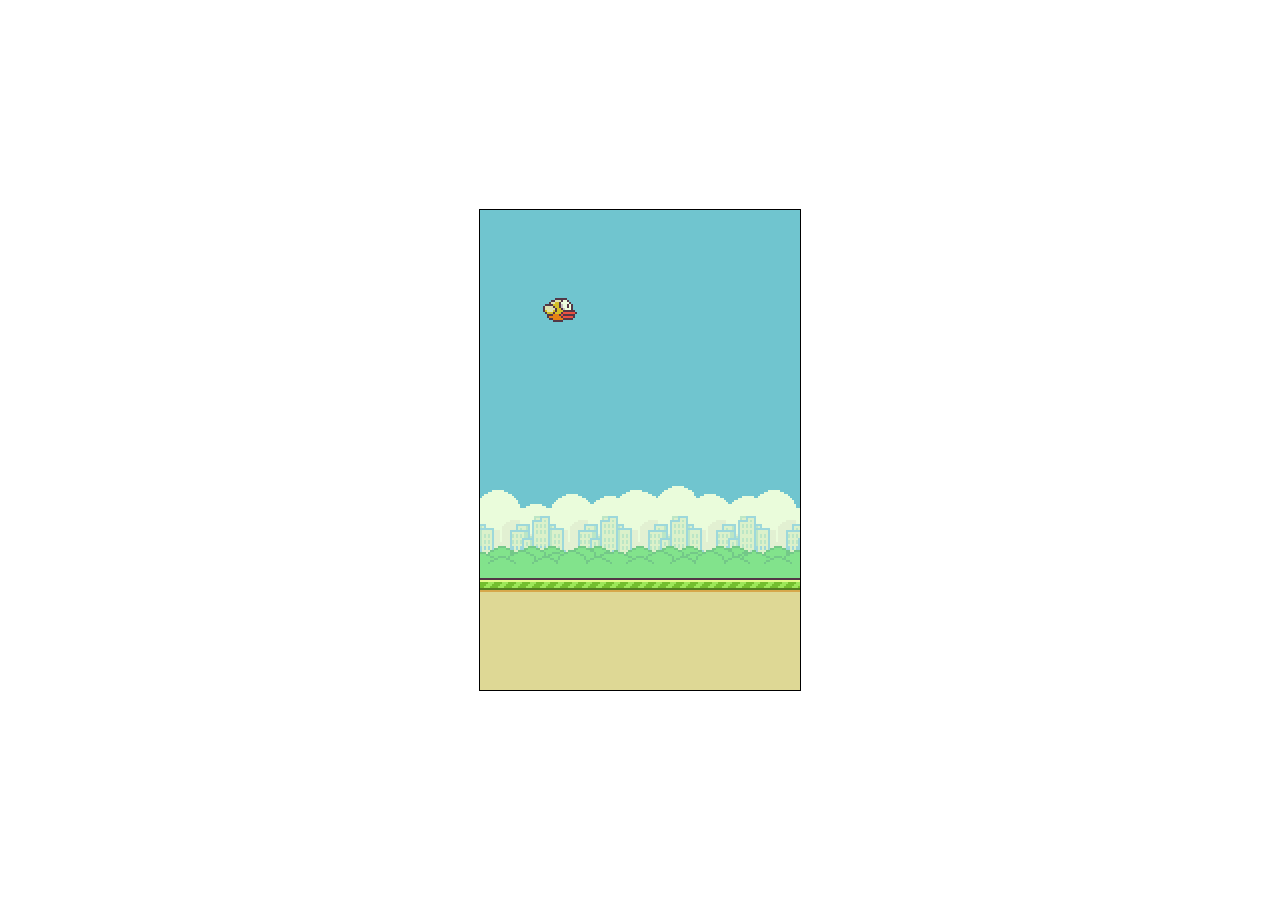
==== index.html @ e25f34d3 "first commit" ====
<!doctype html>
<html lang="en">
<head>
	<meta charset="UTF-8">
	<meta name="viewport" content="width=device-width, initial-scale=1, maximum-scale=1, minimum-scale=1, user-scalable=no">

	<meta name="apple-mobile-web-app-capable" content="yes">
	<meta name="mobile-web-app-capable" content="yes">

	<title>Flappy Nerd</title>

    <script src="sprite.js" type="text/javascript"></script>

	<style>
	canvas {
		display: block;
		position: absolute;
		margin: auto;
		top: 0;
		bottom: 0;
		left: 0;
		right: 0;
	}
	</style>
</head>
<body>
<script>
    document.addEventListener("DOMContentLoaded", function(event) {
    console.log("DOM fully loaded and parsed");
  });
    var 
    canvas,
    ctx,
    width,
    height,

    fgpos = 0,
    frames = 0,
    score = 0,
    best = 0,

    currentstate,
    states = {
	    Splash: 0, Game: 1, Score: 2
    },

    bird = {

        x: 80,
        y: 100,
        frame: 0, 
        animation: [0, 1, 2, 1],
        rotation: 0,
        gravity: 0.25,
        _jump: 4.6,
        velocity: 0,  

        jump: function(){
            this.velocity = -this._jump;
        },

        update: function(){
            var n = currentstate === states.Splash ? 10 : 5;
            this.frame += frames % n === 0 ? 1 : 0;
            this.frame %= this.animation.length;

        },

        draw: function(ctx){
            ctx.save();
            ctx.translate(this.x, this.y);
            ctx.rotate(this.rotation);

            var n = this.animation[this.frame];
            s_bird[n].draw(ctx, -s_bird[n].width/2, -s_bird[n].height/2);
            ctx.restore();
        }
        

    },
    pipes = {
        draw: function(ctx){
            
        }

    };

    function main() {
	canvas = document.createElement("canvas");

	width = window.innerWidth;
	height = window.innerHeight;

	if (width >= 500) {
		width  = 320;
		height = 480;
		canvas.style.border = "1px solid #000";
	}


	canvas.width = width;
	canvas.height = height;
	if (!(!!canvas.getContext && canvas.getContext("2d"))) {
		alert("Your browser doesn't support HTML5, please update to latest version");
	}
    ctx = canvas.getContext("2d");
    
     currentstate = states.Splash;

    currentstate = states.Splash;
    
	document.body.appendChild(canvas);

	var img = new Image();
	img.onload = function() {
		initSprites(this);
		ctx.fillStyle = s_bg.color;

		run();
	}
	img.src = "res/sheet.png";
}

function run() {
	var loop = function() {
		update();
		render();
		window.requestAnimationFrame(loop, canvas);
	}
	window.requestAnimationFrame(loop, canvas);
}


function update() {
	frames++;

	if (currentstate !== states.Score) {
		fgpos = (fgpos - 2) % 14;
	} else {
		best = Math.max(best, score);
		localStorage.setItem("best", best);
	}
	if (currentstate === states.Game) {
        
		pipes.update();
    }
    bird.update();
    

}


function render() {

	ctx.fillRect(0, 0, width, height);
	s_bg.draw(ctx, 0, height - s_bg.height);
	s_bg.draw(ctx, s_bg.width, height - s_bg.height);

    bird.draw(ctx);
    pipes.draw(ctx);


	s_fg.draw(ctx, fgpos, height - s_fg.height);
	s_fg.draw(ctx, fgpos + s_fg.width, height - s_fg.height);

	var width2 = width/2; 
}

main();


</script>
</body>
</html>
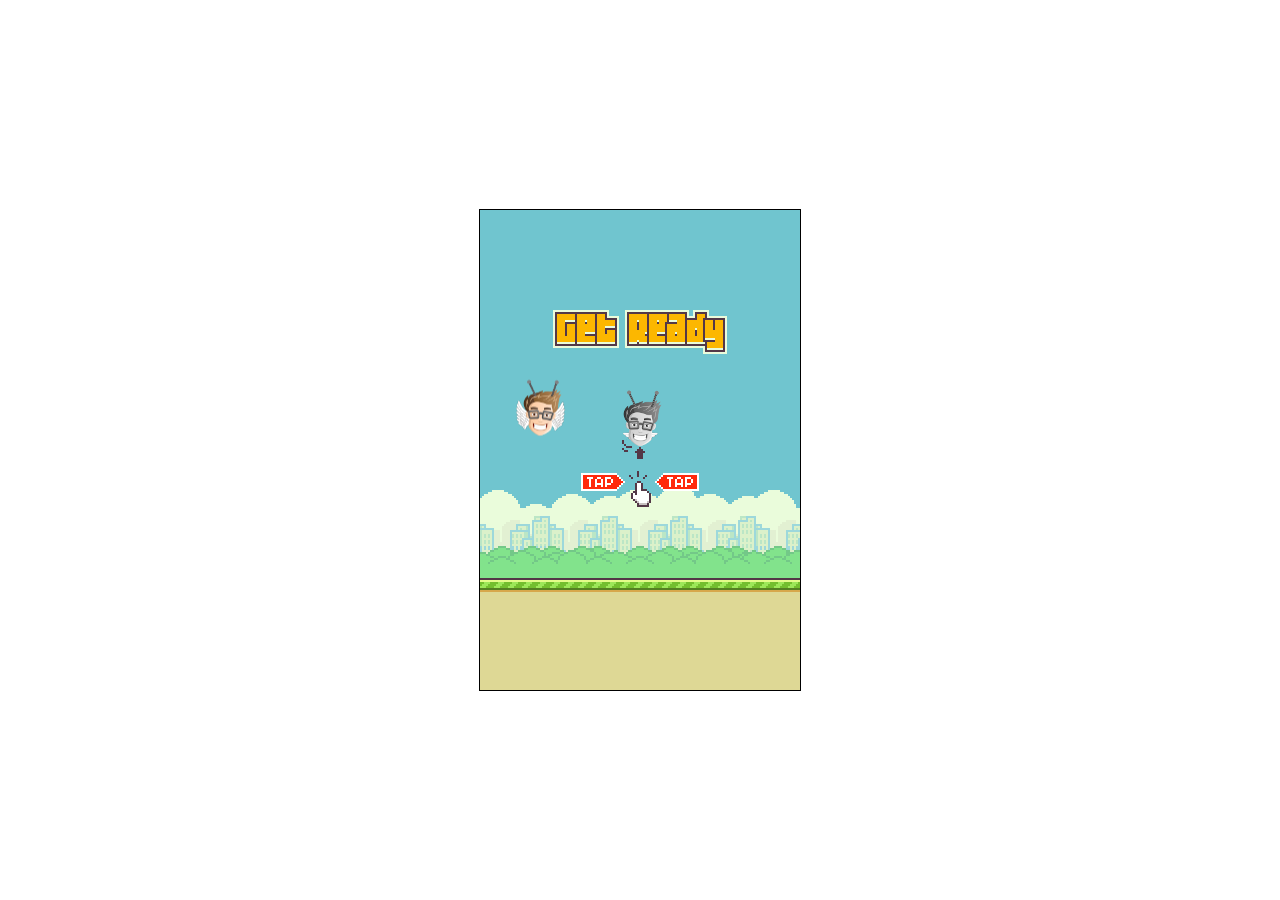
==== commit b33f717d: "Prepping for refactoring and added new sprite" ====
--- a/index.html
+++ b/index.html
@@ -1,174 +1,320 @@
 <!doctype html>
 <html lang="en">
+
 <head>
-	<meta charset="UTF-8">
-	<meta name="viewport" content="width=device-width, initial-scale=1, maximum-scale=1, minimum-scale=1, user-scalable=no">
-
-	<meta name="apple-mobile-web-app-capable" content="yes">
-	<meta name="mobile-web-app-capable" content="yes">
-
-	<title>Flappy Nerd</title>
-
-    <script src="sprite.js" type="text/javascript"></script>
-
-	<style>
-	canvas {
-		display: block;
-		position: absolute;
-		margin: auto;
-		top: 0;
-		bottom: 0;
-		left: 0;
-		right: 0;
-	}
-	</style>
+    <meta charset="UTF-8">
+    <meta name="viewport" content="width=device-width, initial-scale=1, maximum-scale=1, minimum-scale=1, user-scalable=no">
+
+    <meta name="apple-mobile-web-app-capable" content="yes">
+    <meta name="mobile-web-app-capable" content="yes">
+
+    <title>Flappy Nerd</title>
+
+    <script src="scripts/sprite.js" type="text/javascript"></script>
+    <script src="scripts/nerd.js" type="text/javascript"></script>
+    <script src="scripts/pipe.js" type="text/javascript"></script>
+
+    <style>
+        canvas {
+            display: block;
+            position: absolute;
+            margin: auto;
+            top: 0;
+            bottom: 0;
+            left: 0;
+            right: 0;
+        }
+    </style>
 </head>
+
 <body>
-<script>
-    document.addEventListener("DOMContentLoaded", function(event) {
-    console.log("DOM fully loaded and parsed");
-  });
-    var 
-    canvas,
-    ctx,
-    width,
-    height,
-
-    fgpos = 0,
-    frames = 0,
-    score = 0,
-    best = 0,
-
-    currentstate,
-    states = {
-	    Splash: 0, Game: 1, Score: 2
-    },
-
-    bird = {
-
-        x: 80,
-        y: 100,
-        frame: 0, 
-        animation: [0, 1, 2, 1],
-        rotation: 0,
-        gravity: 0.25,
-        _jump: 4.6,
-        velocity: 0,  
-
-        jump: function(){
-            this.velocity = -this._jump;
-        },
-
-        update: function(){
-            var n = currentstate === states.Splash ? 10 : 5;
-            this.frame += frames % n === 0 ? 1 : 0;
-            this.frame %= this.animation.length;
-
-        },
-
-        draw: function(ctx){
-            ctx.save();
-            ctx.translate(this.x, this.y);
-            ctx.rotate(this.rotation);
-
-            var n = this.animation[this.frame];
-            s_bird[n].draw(ctx, -s_bird[n].width/2, -s_bird[n].height/2);
-            ctx.restore();
-        }
-        
-
-    },
-    pipes = {
-        draw: function(ctx){
+    <script>
+        document.addEventListener("DOMContentLoaded", function (event) {
+            console.log("DOM fully loaded and parsed");
+        });
+        var
+            canvas,
+            ctx,
+            width,
+            height,
+
+            updateId, //test
+
+            fgpos = 0,
+            frames = 0,
+            score = 0,
+            best = 0,
+            gap = 110,
+
+            previousDelta = 0, //test
+            fpsLimit = 80, //test
+
+            currentstate,
+            states = {
+                Splash: 0,
+                Game: 1,
+                Score: 2
+            },
+
+            bird = {
+
+                x: 60,
+                y: 0,
+                frame: 0,
+                animation: [0, 1, 2, 1],
+                rotation: 0,
+                radius: 20,
+                gravity: 0.25,
+                _jump: 4.6,
+                velocity: 0,
+
+                jump: function () {
+                    this.velocity = -this._jump;
+                },
+
+                update: function () {
+                    var n = currentstate === states.Splash ? 10 : 5;
+                    this.frame += frames % n === 0 ? 1 : 0;
+                    this.frame %= this.animation.length;
+
+                    if (currentstate === states.Splash) {
+                        this.y = height - 280 + 5 * Math.cos(frames / 10);
+                        this.rotation = 0;
+                    } else {
+                        this.velocity += this.gravity;
+                        this.y += this.velocity;
+
+                        if (this.y >= height - s_fg.height - 10) {
+                            this.y = height - s_fg.height - 10;
+                            if (currentstate === states.Game) {
+                                currentstate = states.Score;
+                            }
+                            this.velocity = this._jump;
+                        }
+
+                        if (this.velocity >= this._jump) {
+                            this.frame = 1;
+                            this.rotation = Math.min(Math.PI / 8, this.rotation + 0.3);
+                        } else {
+                            this.rotation = -0.4;
+                        }
+
+                    }
+
+                },
+
+                draw: function (ctx) {
+                    ctx.save();
+                    ctx.translate(this.x, this.y);
+                    ctx.rotate(this.rotation);
+
+                    var n = this.animation[this.frame];
+
+                    s_bird[n].draw(ctx, -s_bird[n].width / 2, -s_bird[n].height / 2);
+
+                    ctx.restore();
+                }
+
+
+            },
+
+            nerd = {
+
+
+
+            },
+
+            pipes = {
+                _pipes: [],
+
+                reset: function () {
+                    this._pipes = [];
+                },
+
+                    
+                    
+
+                    
+	update: function() {
+		// add new pipe each 100 frames
+		if (frames % 100 === 0) {
+			// calculate y position
+			var _y = height - (s_pipeSouth.height+s_fg.height+120+200*Math.random());
+			// create and push pipe to array
+			this._pipes.push({
+				x: 500,
+				y: _y,
+				width: s_pipeSouth.width,
+				height: s_pipeSouth.height
+			});
+		}
+		for (var i = 0, len = this._pipes.length; i < len; i++) {
+			var p = this._pipes[i];
+
+			if (i === 0) {
+
+				score += p.x === bird.x ? 1 : 0;
+
+				// collision check, calculates x/y difference and
+				// use normal vector length calculation to determine
+				// intersection
+				var cx  = Math.min(Math.max(bird.x, p.x), p.x+p.width);
+				var cy1 = Math.min(Math.max(bird.y, p.y), p.y+p.height);
+				var cy2 = Math.min(Math.max(bird.y, p.y+p.height+gap), p.y+2*p.height+gap);
+				// closest difference
+				var dx  = bird.x - cx;
+				var dy1 = bird.y - cy1;
+				var dy2 = bird.y - cy2;
+				// vector length
+				var d1 = dx*dx + dy1*dy1;
+				var d2 = dx*dx + dy2*dy2;
+				var r = bird.radius*bird.radius;
+				// determine intersection
+				if (r > d1 || r > d2) {
+					currentstate = states.Score;
+				}
+			}
+			// move pipe and remove if outside of canvas
+			p.x -= 2;
+			if (p.x < -p.width) {
+				this._pipes.splice(i, 1);
+				i--;
+				len--;
+			}
+		}
+	},
+
+                draw: function (ctx) {
+                    for (var i = 0, len = this._pipes.length; i < len; i++) {
+                        var p = this._pipes[i];
+                        s_pipeSouth.draw(ctx, p.x, p.y);
+                        //gap variable, remember to set as a var.
+                        s_pipeNorth.draw(ctx, p.x, p.y + gap + p.height);
+                    }
+                }
+
+            };
+
+        function onpress(evt) {
+            switch (currentstate) {
+                case states.Splash:
+                    currentstate = states.Game;
+                    bird.jump();
+                    break;
+
+                case states.Game:
+                    bird.jump();
+                    break;
+
+                case states.Score:
+                    break;
+            }
+
+        }
+
+        function main() {
+            canvas = document.createElement("canvas");
+
+            width = window.innerWidth;
+            height = window.innerHeight;
+
+            var evt = "touchstart";
+
+            if (width >= 500) {
+                width = 320;
+                height = 480;
+                canvas.style.border = "1px solid #000";
+                evt = "mousedown";
+
+            }
+
+            document.addEventListener(evt, onpress);
+
+            canvas.width = width;
+            canvas.height = height;
+            if (!(!!canvas.getContext && canvas.getContext("2d"))) {
+                alert("Your browser doesn't support HTML5, please update to latest version");
+            }
+            ctx = canvas.getContext("2d");
+
+
+            currentstate = states.Splash;
+
+            document.body.appendChild(canvas);
+
+            var img = new Image();
+            img.onload = function () {
+                initSprites(this);
+                ctx.fillStyle = s_bg.color;
+
+                run();
+            }
+            img.src = "res/sheetx.png";
+
+        }
+
+        function run() {
+            var loop = function (currentDelta) { //fps test,
+                updateId = requestAnimationFrame(loop); //fps test
+                var delta = currentDelta - previousDelta;//fps test
+                if (fpsLimit && delta < 1000 / fpsLimit) {return;}//fps test
+                update();
+                render();
+
+                window.requestAnimationFrame(loop, canvas);
+                previousDelta = currentDelta;//fps test
+            }
+            window.requestAnimationFrame(loop, canvas);
+        }
+
+
+        function update() {
+            frames++;
+
+            if (currentstate !== states.Score) {
+                fgpos = (fgpos - 2) % 14;
+
+            } else {
+                best = Math.max(best, score);
+                localStorage.setItem("best", best);
+            }
+
+            if (currentstate === states.Game) {
+
+                pipes.update();
+            }
+            bird.update();
+
+
+        }
+
+
+        function render() {
+
+            ctx.fillRect(0, 0, width, height);
+            s_bg.draw(ctx, 0, height - s_bg.height);
+            s_bg.draw(ctx, s_bg.width, height - s_bg.height);
+
             
-        }
-
-    };
-
-    function main() {
-	canvas = document.createElement("canvas");
-
-	width = window.innerWidth;
-	height = window.innerHeight;
-
-	if (width >= 500) {
-		width  = 320;
-		height = 480;
-		canvas.style.border = "1px solid #000";
-	}
-
-
-	canvas.width = width;
-	canvas.height = height;
-	if (!(!!canvas.getContext && canvas.getContext("2d"))) {
-		alert("Your browser doesn't support HTML5, please update to latest version");
-	}
-    ctx = canvas.getContext("2d");
-    
-     currentstate = states.Splash;
-
-    currentstate = states.Splash;
-    
-	document.body.appendChild(canvas);
-
-	var img = new Image();
-	img.onload = function() {
-		initSprites(this);
-		ctx.fillStyle = s_bg.color;
-
-		run();
-	}
-	img.src = "res/sheet.png";
-}
-
-function run() {
-	var loop = function() {
-		update();
-		render();
-		window.requestAnimationFrame(loop, canvas);
-	}
-	window.requestAnimationFrame(loop, canvas);
-}
-
-
-function update() {
-	frames++;
-
-	if (currentstate !== states.Score) {
-		fgpos = (fgpos - 2) % 14;
-	} else {
-		best = Math.max(best, score);
-		localStorage.setItem("best", best);
-	}
-	if (currentstate === states.Game) {
-        
-		pipes.update();
-    }
-    bird.update();
-    
-
-}
-
-
-function render() {
-
-	ctx.fillRect(0, 0, width, height);
-	s_bg.draw(ctx, 0, height - s_bg.height);
-	s_bg.draw(ctx, s_bg.width, height - s_bg.height);
-
-    bird.draw(ctx);
-    pipes.draw(ctx);
-
-
-	s_fg.draw(ctx, fgpos, height - s_fg.height);
-	s_fg.draw(ctx, fgpos + s_fg.width, height - s_fg.height);
-
-	var width2 = width/2; 
-}
-
-main();
-
-
-</script>
+            pipes.draw(ctx);
+            bird.draw(ctx);
+
+
+            s_fg.draw(ctx, fgpos, height - s_fg.height);
+            s_fg.draw(ctx, fgpos + s_fg.width, height - s_fg.height);
+
+
+            var width2 = width / 2;
+            if (currentstate === states.Splash) {
+                s_splash.draw(ctx, width2 - s_splash.width / 2, height - 300);
+                s_text.GetReady.draw(ctx, width2 - s_text.GetReady.width / 2, height - 380);
+            }
+
+
+        }
+
+        main();
+    </script>
 </body>
+
 </html>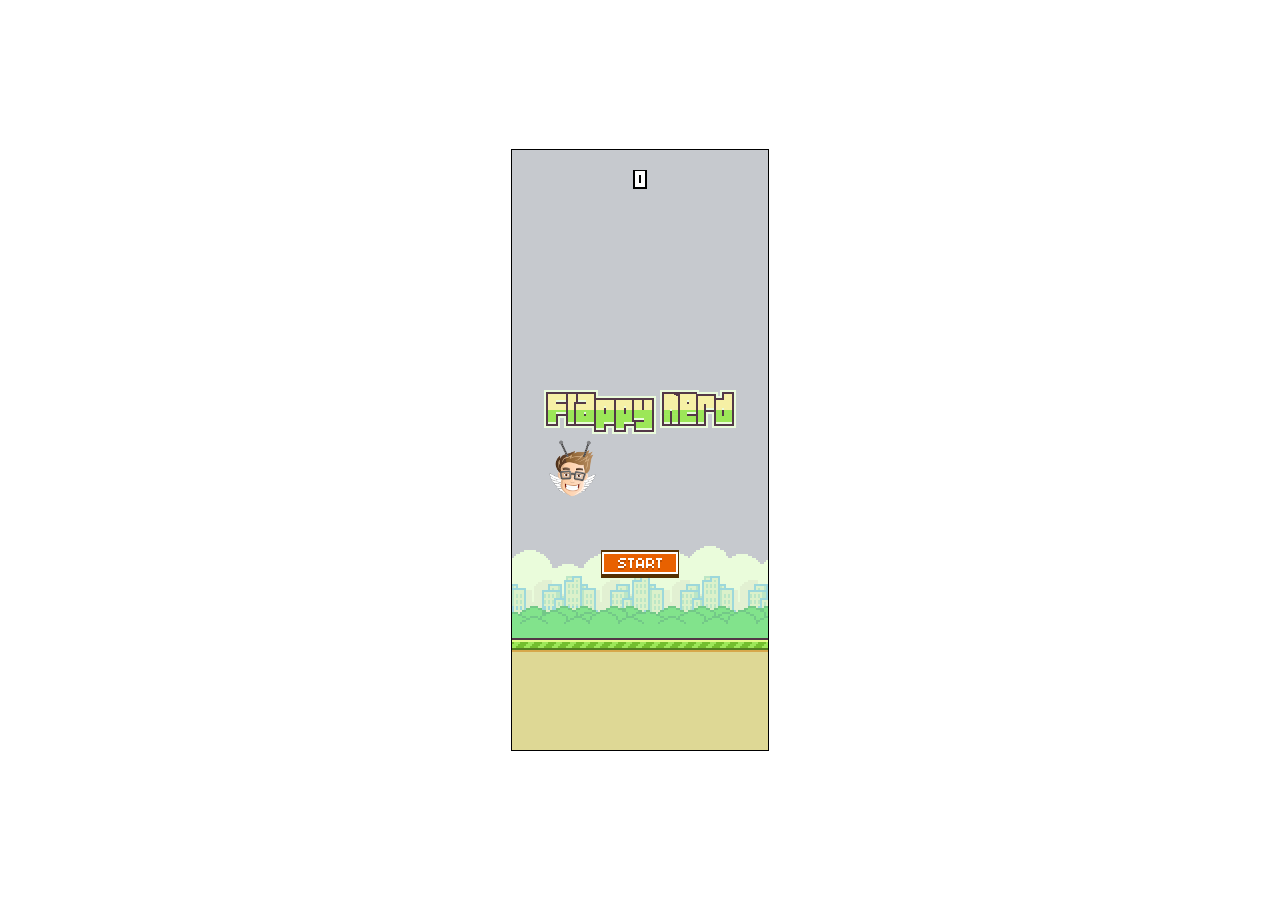
==== commit 29a07fa6: "lots" ====
--- a/index.html
+++ b/index.html
@@ -13,6 +13,8 @@
     <script src="scripts/sprite.js" type="text/javascript"></script>
     <script src="scripts/nerd.js" type="text/javascript"></script>
     <script src="scripts/pipe.js" type="text/javascript"></script>
+    <script src="scripts/helpers.js" type="text/javascript"></script>
+    <script src="scripts/render.js" type="text/javascript"></script>
 
     <style>
         canvas {
@@ -37,6 +39,8 @@
             ctx,
             width,
             height,
+            okbtn,
+            startbtn,
 
             updateId, //test
 
@@ -53,164 +57,9 @@
             states = {
                 Splash: 0,
                 Game: 1,
-                Score: 2
-            },
-
-            bird = {
-
-                x: 60,
-                y: 0,
-                frame: 0,
-                animation: [0, 1, 2, 1],
-                rotation: 0,
-                radius: 20,
-                gravity: 0.25,
-                _jump: 4.6,
-                velocity: 0,
-
-                jump: function () {
-                    this.velocity = -this._jump;
-                },
-
-                update: function () {
-                    var n = currentstate === states.Splash ? 10 : 5;
-                    this.frame += frames % n === 0 ? 1 : 0;
-                    this.frame %= this.animation.length;
-
-                    if (currentstate === states.Splash) {
-                        this.y = height - 280 + 5 * Math.cos(frames / 10);
-                        this.rotation = 0;
-                    } else {
-                        this.velocity += this.gravity;
-                        this.y += this.velocity;
-
-                        if (this.y >= height - s_fg.height - 10) {
-                            this.y = height - s_fg.height - 10;
-                            if (currentstate === states.Game) {
-                                currentstate = states.Score;
-                            }
-                            this.velocity = this._jump;
-                        }
-
-                        if (this.velocity >= this._jump) {
-                            this.frame = 1;
-                            this.rotation = Math.min(Math.PI / 8, this.rotation + 0.3);
-                        } else {
-                            this.rotation = -0.4;
-                        }
-
-                    }
-
-                },
-
-                draw: function (ctx) {
-                    ctx.save();
-                    ctx.translate(this.x, this.y);
-                    ctx.rotate(this.rotation);
-
-                    var n = this.animation[this.frame];
-
-                    s_bird[n].draw(ctx, -s_bird[n].width / 2, -s_bird[n].height / 2);
-
-                    ctx.restore();
-                }
-
-
-            },
-
-            nerd = {
-
-
-
-            },
-
-            pipes = {
-                _pipes: [],
-
-                reset: function () {
-                    this._pipes = [];
-                },
-
-                    
-                    
-
-                    
-	update: function() {
-		// add new pipe each 100 frames
-		if (frames % 100 === 0) {
-			// calculate y position
-			var _y = height - (s_pipeSouth.height+s_fg.height+120+200*Math.random());
-			// create and push pipe to array
-			this._pipes.push({
-				x: 500,
-				y: _y,
-				width: s_pipeSouth.width,
-				height: s_pipeSouth.height
-			});
-		}
-		for (var i = 0, len = this._pipes.length; i < len; i++) {
-			var p = this._pipes[i];
-
-			if (i === 0) {
-
-				score += p.x === bird.x ? 1 : 0;
-
-				// collision check, calculates x/y difference and
-				// use normal vector length calculation to determine
-				// intersection
-				var cx  = Math.min(Math.max(bird.x, p.x), p.x+p.width);
-				var cy1 = Math.min(Math.max(bird.y, p.y), p.y+p.height);
-				var cy2 = Math.min(Math.max(bird.y, p.y+p.height+gap), p.y+2*p.height+gap);
-				// closest difference
-				var dx  = bird.x - cx;
-				var dy1 = bird.y - cy1;
-				var dy2 = bird.y - cy2;
-				// vector length
-				var d1 = dx*dx + dy1*dy1;
-				var d2 = dx*dx + dy2*dy2;
-				var r = bird.radius*bird.radius;
-				// determine intersection
-				if (r > d1 || r > d2) {
-					currentstate = states.Score;
-				}
-			}
-			// move pipe and remove if outside of canvas
-			p.x -= 2;
-			if (p.x < -p.width) {
-				this._pipes.splice(i, 1);
-				i--;
-				len--;
-			}
-		}
-	},
-
-                draw: function (ctx) {
-                    for (var i = 0, len = this._pipes.length; i < len; i++) {
-                        var p = this._pipes[i];
-                        s_pipeSouth.draw(ctx, p.x, p.y);
-                        //gap variable, remember to set as a var.
-                        s_pipeNorth.draw(ctx, p.x, p.y + gap + p.height);
-                    }
-                }
-
-            };
-
-        function onpress(evt) {
-            switch (currentstate) {
-                case states.Splash:
-                    currentstate = states.Game;
-                    bird.jump();
-                    break;
-
-                case states.Game:
-                    bird.jump();
-                    break;
-
-                case states.Score:
-                    break;
+                Score: 2,
+                FlappyNerd: 3
             }
-
-        }
 
         function main() {
             canvas = document.createElement("canvas");
@@ -220,9 +69,11 @@
 
             var evt = "touchstart";
 
+
+
             if (width >= 500) {
-                width = 320;
-                height = 480;
+                width = width / 5;
+                height = height / 1.5;
                 canvas.style.border = "1px solid #000";
                 evt = "mousedown";
 
@@ -238,7 +89,7 @@
             ctx = canvas.getContext("2d");
 
 
-            currentstate = states.Splash;
+            currentstate = states.FlappyNerd; //startstate
 
             document.body.appendChild(canvas);
 
@@ -247,22 +98,38 @@
                 initSprites(this);
                 ctx.fillStyle = s_bg.color;
 
+                okbtn = {
+                    x: (width - s_buttons.Ok.width) / 2,
+                    y: height - 200,
+                    width: s_buttons.Ok.width,
+                    height: s_buttons.Ok.height
+                };
+
+                startbtn = {
+                    x: (width - s_buttons.Start.width) / 2,
+                    y: height - 200,
+                    width: s_buttons.Start.width,
+                    height: s_buttons.Start.height
+                };
+
+
                 run();
             }
             img.src = "res/sheetx.png";
 
         }
 
+
         function run() {
             var loop = function (currentDelta) { //fps test,
                 updateId = requestAnimationFrame(loop); //fps test
-                var delta = currentDelta - previousDelta;//fps test
-                if (fpsLimit && delta < 1000 / fpsLimit) {return;}//fps test
+                var delta = currentDelta - previousDelta; //fps test
+                if (fpsLimit && delta < 1000 / fpsLimit) {
+                    return;
+                } //fps test
                 update();
                 render();
-
-                window.requestAnimationFrame(loop, canvas);
-                previousDelta = currentDelta;//fps test
+                previousDelta = currentDelta; //fps test
             }
             window.requestAnimationFrame(loop, canvas);
         }
@@ -283,32 +150,7 @@
 
                 pipes.update();
             }
-            bird.update();
-
-
-        }
-
-
-        function render() {
-
-            ctx.fillRect(0, 0, width, height);
-            s_bg.draw(ctx, 0, height - s_bg.height);
-            s_bg.draw(ctx, s_bg.width, height - s_bg.height);
-
-            
-            pipes.draw(ctx);
-            bird.draw(ctx);
-
-
-            s_fg.draw(ctx, fgpos, height - s_fg.height);
-            s_fg.draw(ctx, fgpos + s_fg.width, height - s_fg.height);
-
-
-            var width2 = width / 2;
-            if (currentstate === states.Splash) {
-                s_splash.draw(ctx, width2 - s_splash.width / 2, height - 300);
-                s_text.GetReady.draw(ctx, width2 - s_text.GetReady.width / 2, height - 380);
-            }
+            nerd.update();
 
 
         }
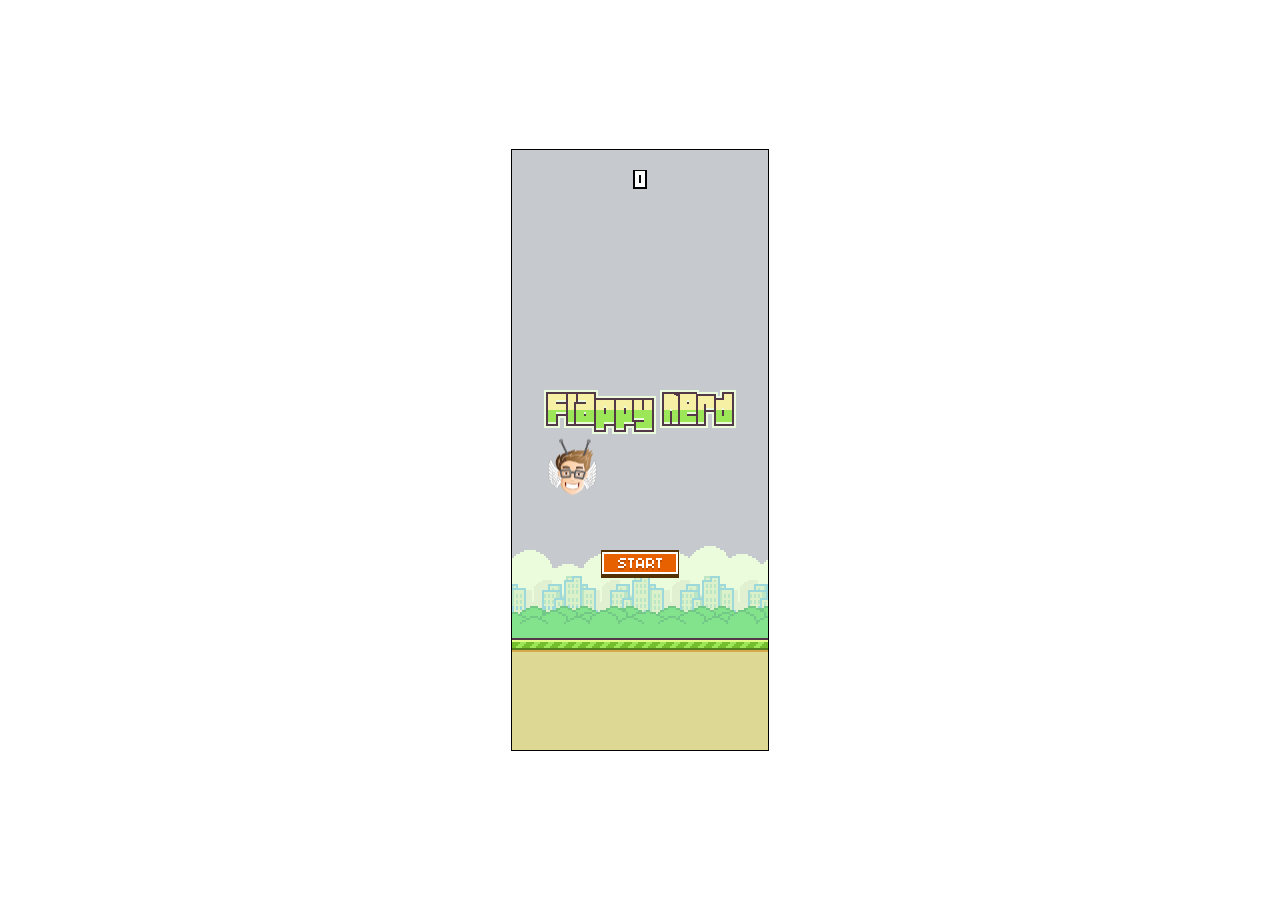
==== commit cda2b85a: "added dialog with form for high score input" ====
--- a/index.html
+++ b/index.html
@@ -30,6 +30,22 @@
 </head>
 
 <body>
+<dialog id = "highScore">
+    <form action = "">
+            Navn:<br>
+            <input id="playerName" type="text" name="name"><br>
+            <br>
+            E-post:<br>
+            <input id="playerEmail" type="text" name="email"><br>
+            <br>
+            Score:
+            <span id = "score"></span>
+            <br>
+            <br>
+            <input type="submit" value="Submit">
+    </form>
+<dialog>
+
     <script>
         document.addEventListener("DOMContentLoaded", function (event) {
             console.log("DOM fully loaded and parsed");
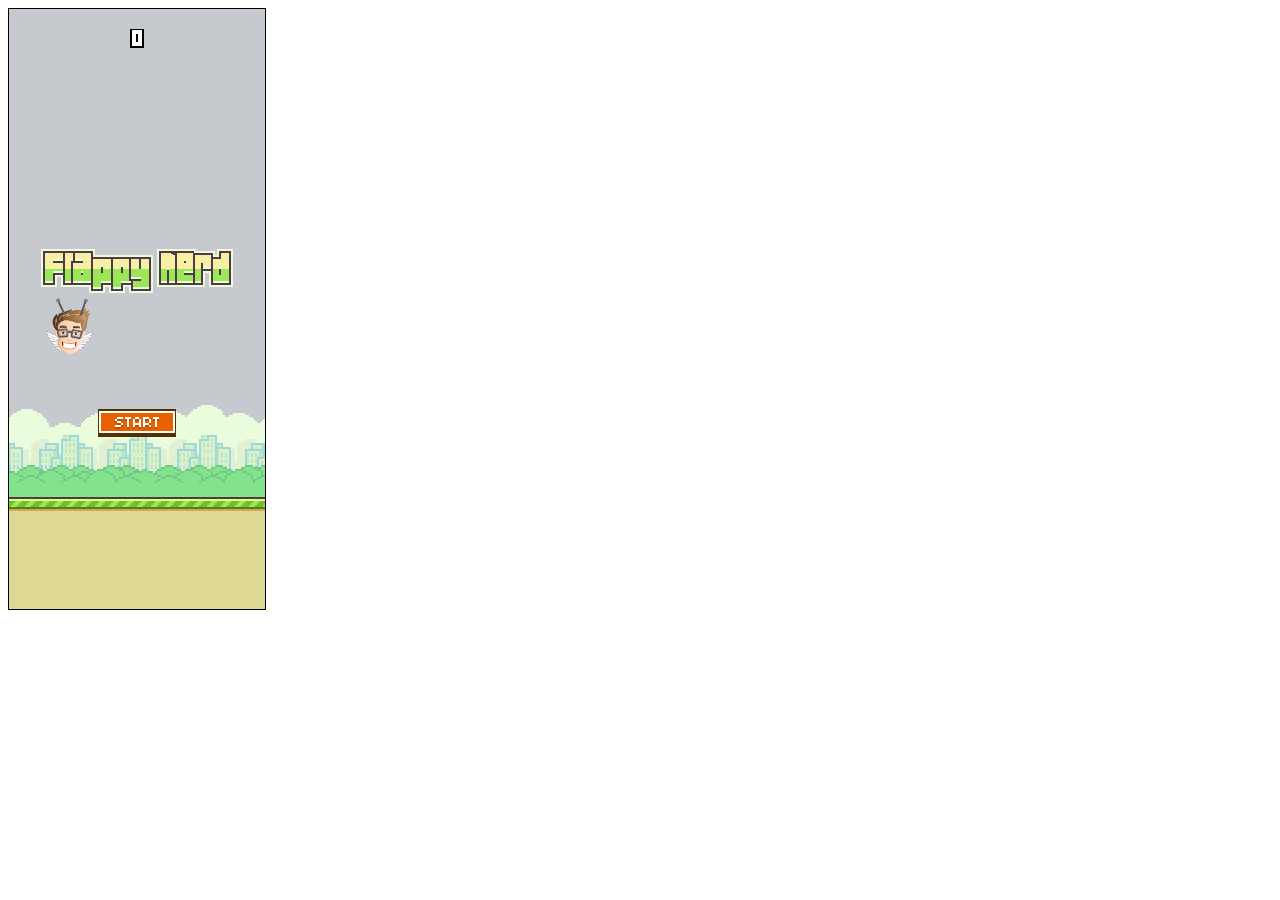
==== commit 137841fd: "updated form tags" ====
--- a/index.html
+++ b/index.html
@@ -15,34 +15,25 @@
     <script src="scripts/pipe.js" type="text/javascript"></script>
     <script src="scripts/helpers.js" type="text/javascript"></script>
     <script src="scripts/render.js" type="text/javascript"></script>
-
-    <style>
-        canvas {
-            display: block;
-            position: absolute;
-            margin: auto;
-            top: 0;
-            bottom: 0;
-            left: 0;
-            right: 0;
-        }
-    </style>
+    <link rel="stylesheet" href="styles.css">
+    <link rel="stylesheet" media="screen" href="https://fontlibrary.org/face/8bit-wonder" type="text/css"/>
+  
 </head>
 
 <body>
 <dialog id = "highScore">
-    <form action = "">
-            Navn:<br>
+    <form action = "" >
+            <label for="playerName">Navn: </label><br>
             <input id="playerName" type="text" name="name"><br>
             <br>
-            E-post:<br>
+            <label for="playerEmail">Epost: </label><br>
             <input id="playerEmail" type="text" name="email"><br>
             <br>
-            Score:
+            <label>Score: </label>
             <span id = "score"></span>
             <br>
             <br>
-            <input type="submit" value="Submit">
+            <input id ="subButton" type="submit" value="Submit">
     </form>
 <dialog>
 
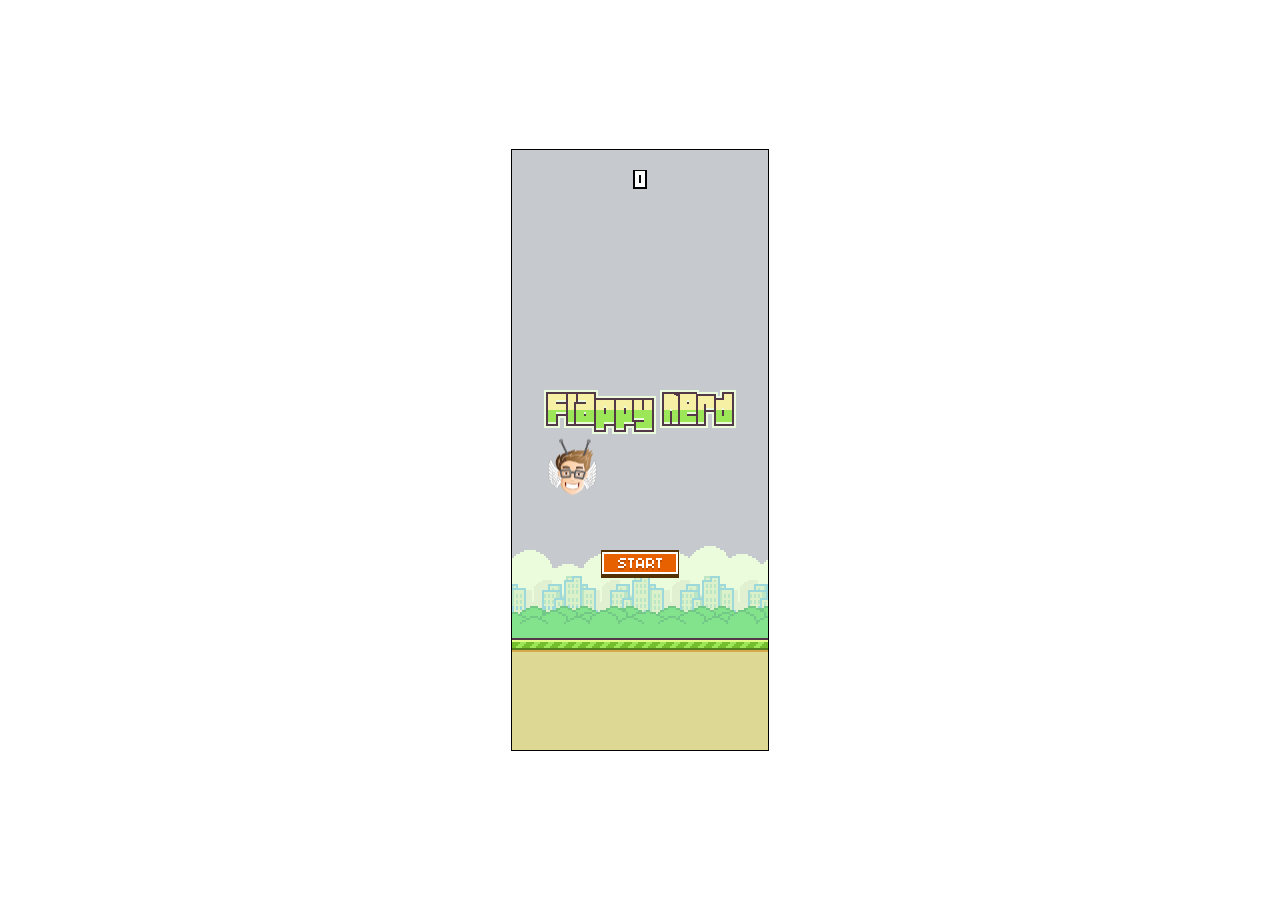
==== commit 104e9823: "added custom function for form submit" ====
--- a/index.html
+++ b/index.html
@@ -16,154 +16,181 @@
     <script src="scripts/helpers.js" type="text/javascript"></script>
     <script src="scripts/render.js" type="text/javascript"></script>
     <link rel="stylesheet" href="styles.css">
-    <link rel="stylesheet" media="screen" href="https://fontlibrary.org/face/8bit-wonder" type="text/css"/>
-  
+    <link rel="stylesheet" media="screen" href="https://fontlibrary.org/face/8bit-wonder" type="text/css" />
+
 </head>
 
 <body>
-<dialog id = "highScore">
-    <form action = "" >
-            <label for="playerName">Navn: </label><br>
-            <input id="playerName" type="text" name="name"><br>
+    <dialog id="highScore">
+        <form action="#">
+            <label for="playerName">Navn: </label>
             <br>
-            <label for="playerEmail">Epost: </label><br>
-            <input id="playerEmail" type="text" name="email"><br>
-            <br>
-            <label>Score: </label>
-            <span id = "score"></span>
+            <input id="playerName" type="text" name="playerName">
             <br>
             <br>
-            <input id ="subButton" type="submit" value="Submit">
-    </form>
-<dialog>
+            <label for="playerEmail">Epost: </label>
+            <br>
+            <input id="playerEmail" type="text" name="playerEmail">
+            <br>
+            <br>
 
-    <script>
-        document.addEventListener("DOMContentLoaded", function (event) {
-            console.log("DOM fully loaded and parsed");
-        });
-        var
-            canvas,
-            ctx,
-            width,
-            height,
-            okbtn,
-            startbtn,
+            <input type='hidden' id='hiddenField' name='playerScore' value=' ' />
 
-            updateId, //test
+            <label>Score: </label>
+            <!-- <input id="playerScore" readonly="readonly" id="score"> -->
+            <span id="score"></span>
+            <br>
+            <br>
+            <button onclick="sendContactForm()" id="subButton">Submit</button>
+        </form>
+        <dialog>
 
-            fgpos = 0,
-            frames = 0,
-            score = 0,
-            best = 0,
-            gap = 110,
+            <script>
+                document.addEventListener("DOMContentLoaded", function (event) {
+                    console.log("DOM fully loaded and parsed");
+                });
 
-            previousDelta = 0, //test
-            fpsLimit = 80, //test
+                function sendContactForm() {
 
-            currentstate,
-            states = {
-                Splash: 0,
-                Game: 1,
-                Score: 2,
-                FlappyNerd: 3
-            }
+                    xhr = new XMLHttpRequest();
 
-        function main() {
-            canvas = document.createElement("canvas");
+                    xhr.open('POST', 'http://localhost:9001');
+                    xhr.setRequestHeader('Content-Type', 'application/json');
+                    xhr.onload = function () {
+                        if (xhr.status !== 200) {
+                            alert('Something went wrong.  Name is now ' + xhr.responseText);
+                        }
+                    };
+                    xhr.send(JSON.stringify({playerName: (document.getElementById('playerName').value), playerEmail: (document.getElementById('playerEmail').value), playerScore: score}));
+                    currentstate = states.Splash;
+                    pipes.reset();
+                    score = 0;
+        
+                }
 
-            width = window.innerWidth;
-            height = window.innerHeight;
+                var
+                    canvas,
+                    ctx,
+                    width,
+                    height,
+                    okbtn,
+                    startbtn,
 
-            var evt = "touchstart";
+                    updateId, //test
+
+                    fgpos = 0,
+                    frames = 0,
+                    score = 0,
+                    best = 0,
+                    gap = 110,
+
+                    previousDelta = 0, //test
+                    fpsLimit = 80, //test
+
+                    currentstate,
+                    states = {
+                        Splash: 0,
+                        Game: 1,
+                        Score: 2,
+                        FlappyNerd: 3
+                    }
+
+                function main() {
+                    canvas = document.createElement("canvas");
+
+                    width = window.innerWidth;
+                    height = window.innerHeight;
+
+                    var evt = "touchstart";
 
 
 
-            if (width >= 500) {
-                width = width / 5;
-                height = height / 1.5;
-                canvas.style.border = "1px solid #000";
-                evt = "mousedown";
+                    if (width >= 500) {
+                        width = width / 5;
+                        height = height / 1.5;
+                        canvas.style.border = "1px solid #000";
+                        evt = "mousedown";
 
-            }
+                    }
 
-            document.addEventListener(evt, onpress);
+                    document.addEventListener(evt, onpress);
 
-            canvas.width = width;
-            canvas.height = height;
-            if (!(!!canvas.getContext && canvas.getContext("2d"))) {
-                alert("Your browser doesn't support HTML5, please update to latest version");
-            }
-            ctx = canvas.getContext("2d");
+                    canvas.width = width;
+                    canvas.height = height;
+                    if (!(!!canvas.getContext && canvas.getContext("2d"))) {
+                        alert("Your browser doesn't support HTML5, please update to latest version");
+                    }
+                    ctx = canvas.getContext("2d");
 
 
-            currentstate = states.FlappyNerd; //startstate
+                    currentstate = states.FlappyNerd; //startstate
 
-            document.body.appendChild(canvas);
+                    document.body.appendChild(canvas);
 
-            var img = new Image();
-            img.onload = function () {
-                initSprites(this);
-                ctx.fillStyle = s_bg.color;
+                    var img = new Image();
+                    img.onload = function () {
+                        initSprites(this);
+                        ctx.fillStyle = s_bg.color;
 
-                okbtn = {
-                    x: (width - s_buttons.Ok.width) / 2,
-                    y: height - 200,
-                    width: s_buttons.Ok.width,
-                    height: s_buttons.Ok.height
-                };
+                        okbtn = {
+                            x: (width - s_buttons.Ok.width) / 2,
+                            y: height - 200,
+                            width: s_buttons.Ok.width,
+                            height: s_buttons.Ok.height
+                        };
 
-                startbtn = {
-                    x: (width - s_buttons.Start.width) / 2,
-                    y: height - 200,
-                    width: s_buttons.Start.width,
-                    height: s_buttons.Start.height
-                };
+                        startbtn = {
+                            x: (width - s_buttons.Start.width) / 2,
+                            y: height - 200,
+                            width: s_buttons.Start.width,
+                            height: s_buttons.Start.height
+                        };
 
 
-                run();
-            }
-            img.src = "res/sheetx.png";
+                        run();
+                    }
+                    img.src = "res/sheetx.png";
 
-        }
+                }
 
 
-        function run() {
-            var loop = function (currentDelta) { //fps test,
-                updateId = requestAnimationFrame(loop); //fps test
-                var delta = currentDelta - previousDelta; //fps test
-                if (fpsLimit && delta < 1000 / fpsLimit) {
-                    return;
-                } //fps test
-                update();
-                render();
-                previousDelta = currentDelta; //fps test
-            }
-            window.requestAnimationFrame(loop, canvas);
-        }
+                function run() {
+                    var loop = function (currentDelta) { //fps test,
+                        updateId = requestAnimationFrame(loop); //fps test
+                        var delta = currentDelta - previousDelta; //fps test
+                        if (fpsLimit && delta < 1000 / fpsLimit) {
+                            return;
+                        } //fps test
+                        update();
+                        render();
+                        previousDelta = currentDelta; //fps test
+                    }
+                    window.requestAnimationFrame(loop, canvas);
+                }
 
 
-        function update() {
-            frames++;
+                function update() {
+                    frames++;
 
-            if (currentstate !== states.Score) {
-                fgpos = (fgpos - 2) % 14;
+                    if (currentstate !== states.Score) {
+                        fgpos = (fgpos - 2) % 14;
 
-            } else {
-                best = Math.max(best, score);
-                localStorage.setItem("best", best);
-            }
+                    } else {
+                        best = Math.max(best, score);
+                        localStorage.setItem("best", best);
+                    }
 
-            if (currentstate === states.Game) {
+                    if (currentstate === states.Game) {
 
-                pipes.update();
-            }
-            nerd.update();
+                        pipes.update();
+                    }
+                    nerd.update();
 
 
-        }
+                }
 
-        main();
-    </script>
+                main();
+            </script>
 </body>
 
 </html>--- a/styles.css
+++ b/styles.css
@@ -0,0 +1,44 @@
+
+canvas 
+{
+    display: block;
+    position: absolute;
+    margin: auto;
+    top: 0;
+    bottom: 0;
+    left: 0;
+    right: 0;
+}
+
+#highScore
+{
+    background: #DED895;
+}
+
+input[type=submit] 
+{
+    background: #E86100;
+    border-color: #533000;
+    color: white;
+    font-family: '8BITWONDERNominal'; 
+    font-weight: normal; 
+    font-style: normal; 
+    font-size: 10px;
+    width: 10em;  
+    height: 3em;
+    margin-left: 20%;
+    
+}
+
+input[type=submit]:hover
+{
+    background: #BF4E00;
+}
+
+label, #score
+{
+    font-family: '8BITWONDERNominal'; 
+    font-weight: normal; 
+    font-style: normal; 
+}
+
